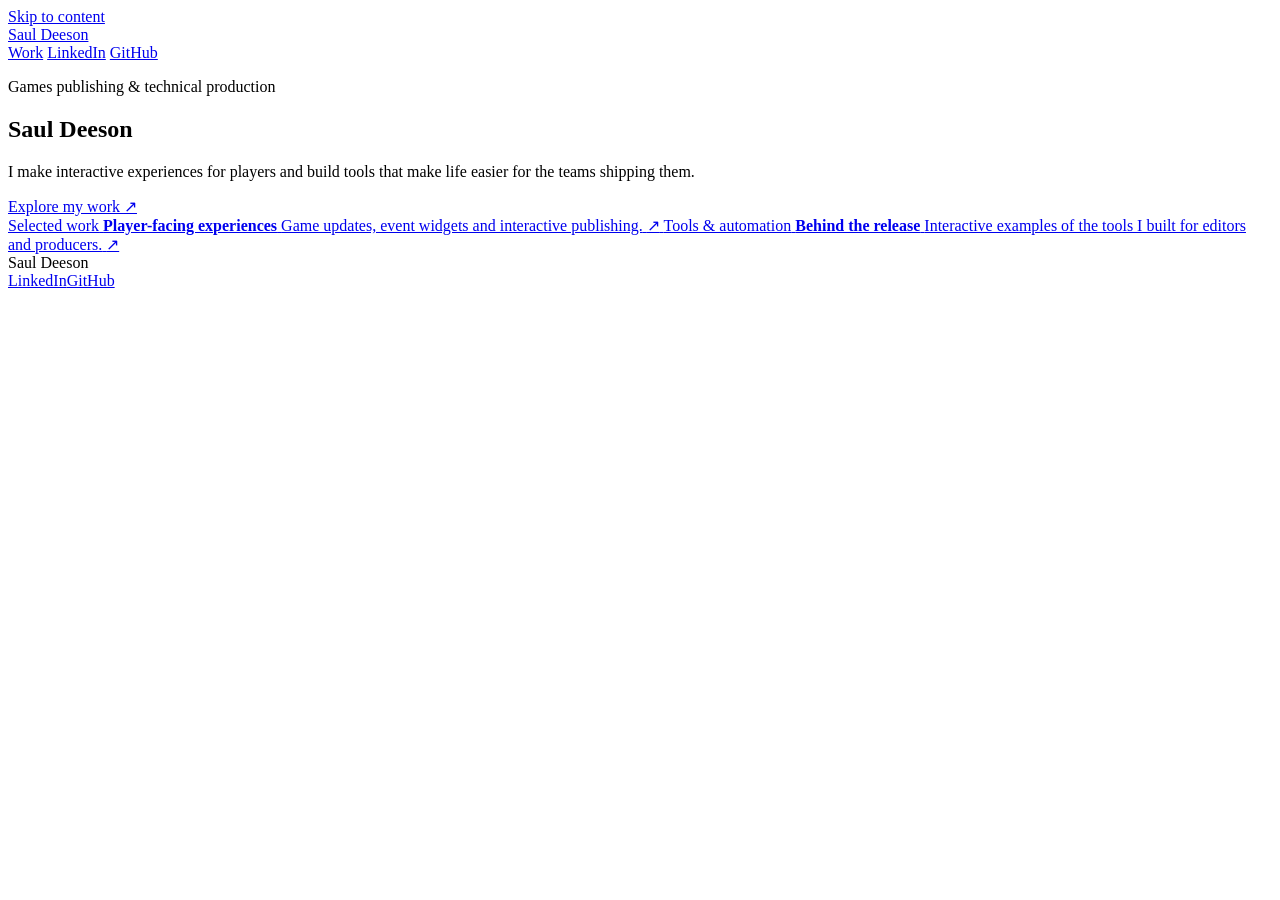
==== public/index.html @ a62ada22 "sauldeeson.com launch For sauldeeson.com, featuring a landing page and a work page showcasing WoT pr" ====
<!doctype html>
<html lang="en">
<head>
  <meta charset="utf-8">
  <meta name="viewport" content="width=device-width, initial-scale=1">
  <meta name="description" content="Saul Deeson. Games publishing, player-facing experiences and production tools.">
  <meta name="theme-color" content="#eae6d8">
  <title>Saul Deeson</title>
  <link rel="icon" href="/assets/mark.svg" type="image/svg+xml">
  <link rel="stylesheet" href="/assets/site.css">
</head>
<body>
  <a class="skip" href="#main">Skip to content</a>
  <header class="top">
    <div class="wrap header">
      <a class="identity" href="/" aria-current="page">
        <span class="mark" aria-hidden="true"><i></i><i></i><i></i><i></i></span> Saul Deeson
      </a>
      <nav class="top-links" aria-label="Main navigation">
        <a href="/work/">Work</a>
        <a href="https://www.linkedin.com/in/sauldeeson/">LinkedIn</a>
        <a href="https://github.com/sauldeeson">GitHub</a>
      </nav>
    </div>
  </header>
  <main id="main" class="wrap home">
    <section class="surface home-hero" aria-labelledby="name">
      <div class="hero-copy">
        <p class="label">Games publishing &amp; technical production</p>
        <h1 id="name">Saul Deeson</h1>
        <p class="lede">I make interactive experiences for players and build tools that make life easier for the teams shipping them.</p>
        <a class="action primary" href="/work/">Explore my work <span aria-hidden="true">↗</span></a>
      </div>
    </section>
    <nav class="home-work surface" aria-label="Explore my work">
      <a href="/work/#selected-work">
        <span class="label">Selected work</span>
        <strong>Player-facing experiences</strong>
        <span>Game updates, event widgets and interactive publishing.</span>
        <span class="home-arrow" aria-hidden="true">↗</span>
      </a>
      <a href="/work/#tools">
        <span class="label">Tools &amp; automation</span>
        <strong>Behind the release</strong>
        <span>Interactive examples of the tools I built for editors and producers.</span>
        <span class="home-arrow" aria-hidden="true">↗</span>
      </a>
    </nav>
  </main>
  <footer class="footer">
    <div class="wrap footer-inner">
      <span>Saul Deeson</span>
      <nav class="top-links" aria-label="Elsewhere">
        <a href="https://www.linkedin.com/in/sauldeeson/">LinkedIn</a><a href="https://github.com/sauldeeson">GitHub</a>
      </nav>
    </div>
  </footer>
</body>
</html>
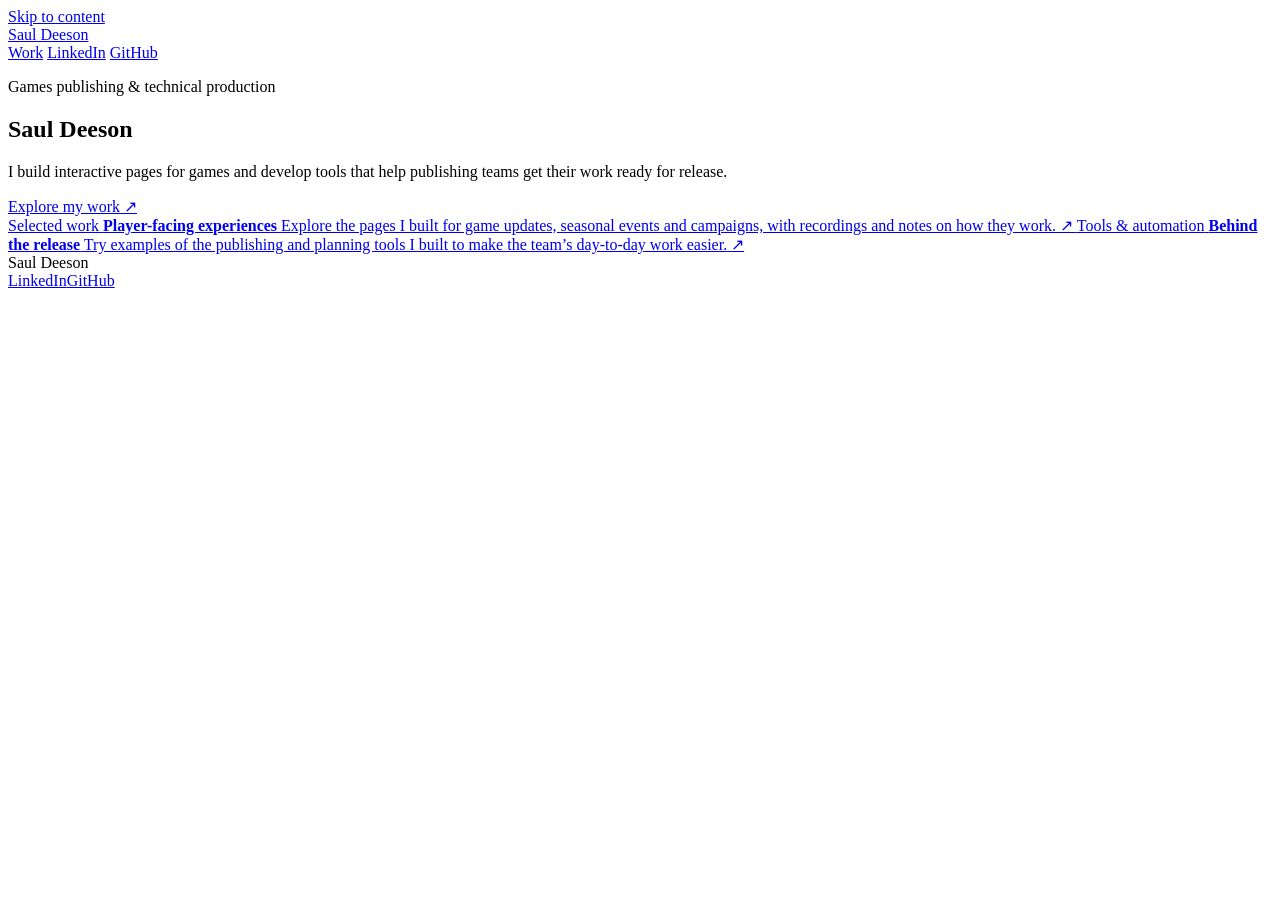
==== commit d6a21f72: "Expanded project write-ups and workflow demos Added context to player-facing projects, including how" ====
--- a/public/index.html
+++ b/public/index.html
@@ -28,7 +28,7 @@
       <div class="hero-copy">
         <p class="label">Games publishing &amp; technical production</p>
         <h1 id="name">Saul Deeson</h1>
-        <p class="lede">I make interactive experiences for players and build tools that make life easier for the teams shipping them.</p>
+        <p class="lede">I build interactive pages for games and develop tools that help publishing teams get their work ready for release.</p>
         <a class="action primary" href="/work/">Explore my work <span aria-hidden="true">↗</span></a>
       </div>
     </section>
@@ -36,13 +36,13 @@
       <a href="/work/#selected-work">
         <span class="label">Selected work</span>
         <strong>Player-facing experiences</strong>
-        <span>Game updates, event widgets and interactive publishing.</span>
+        <span>Explore the pages I built for game updates, seasonal events and campaigns, with recordings and notes on how they work.</span>
         <span class="home-arrow" aria-hidden="true">↗</span>
       </a>
       <a href="/work/#tools">
         <span class="label">Tools &amp; automation</span>
         <strong>Behind the release</strong>
-        <span>Interactive examples of the tools I built for editors and producers.</span>
+        <span>Try examples of the publishing and planning tools I built to make the team’s day-to-day work easier.</span>
         <span class="home-arrow" aria-hidden="true">↗</span>
       </a>
     </nav>
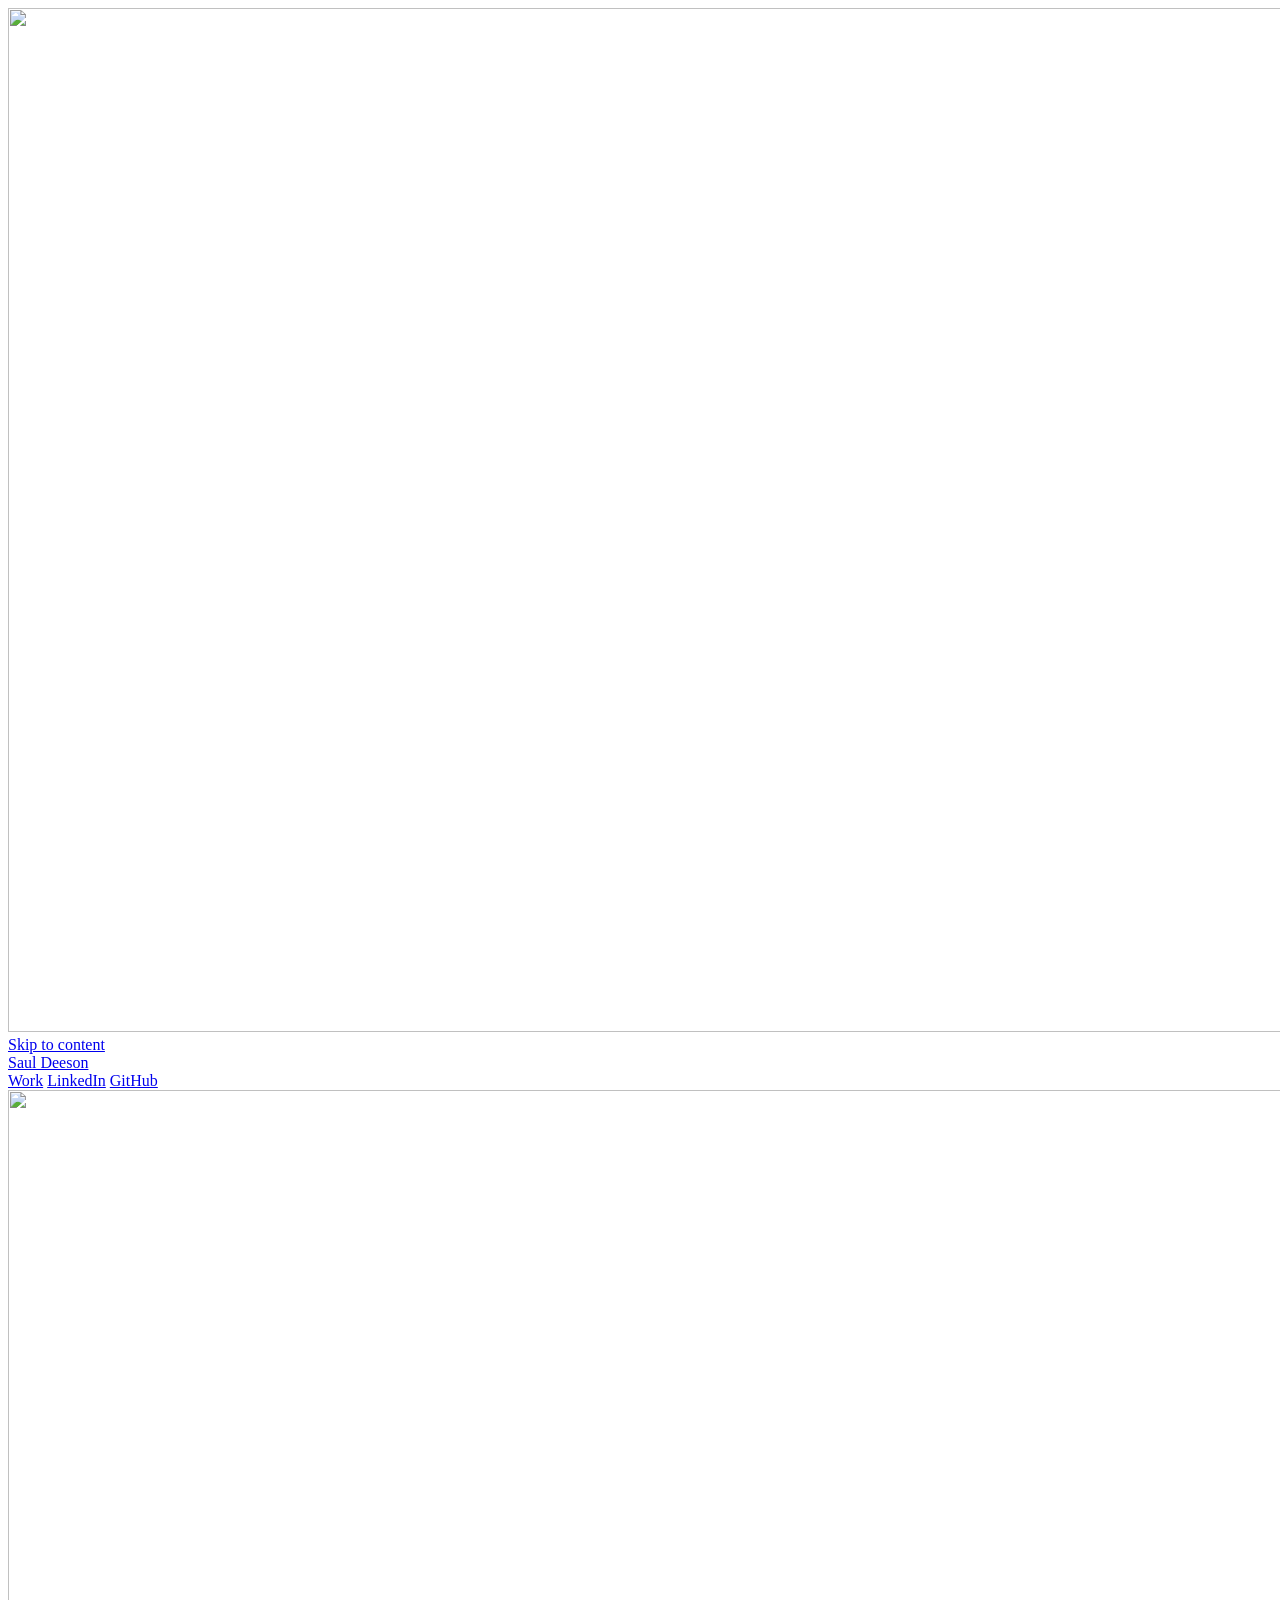
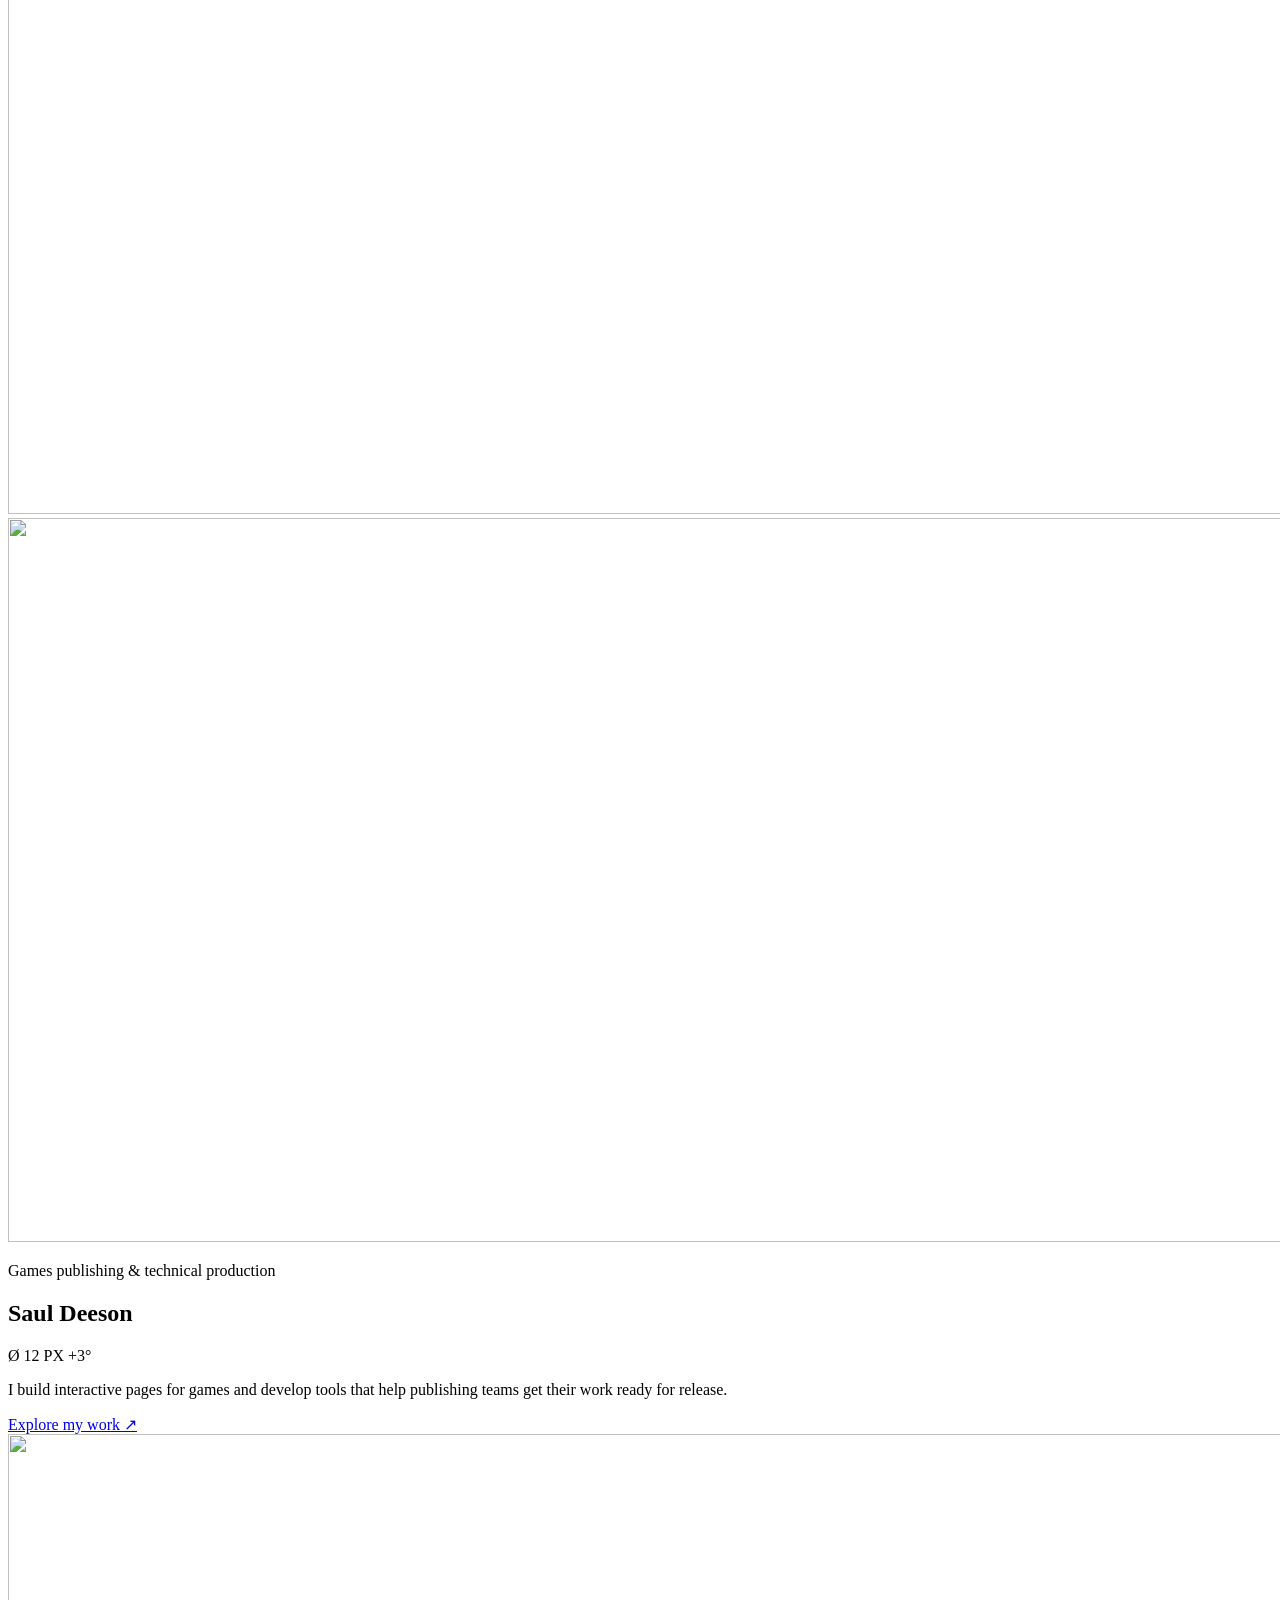
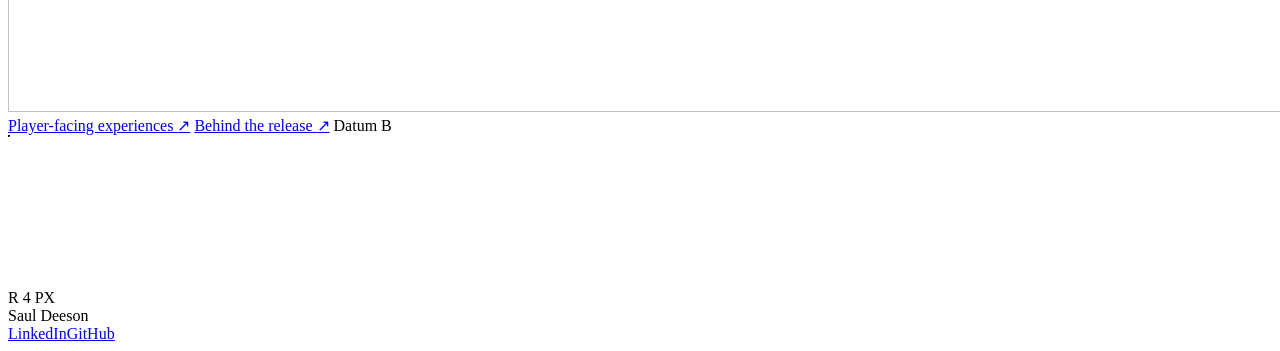
==== commit c5e10bf8: "Redesigned landing and work pages Rebuilt the landing page as a NASA-punk observation deck with an o" ====
--- a/public/index.html
+++ b/public/index.html
@@ -2,20 +2,26 @@
 <html lang="en">
 <head>
   <meta charset="utf-8">
-  <meta name="viewport" content="width=device-width, initial-scale=1">
+  <meta name="viewport" content="width=device-width, initial-scale=1, viewport-fit=cover">
   <meta name="description" content="Saul Deeson. Games publishing, player-facing experiences and production tools.">
   <meta name="theme-color" content="#eae6d8">
   <title>Saul Deeson</title>
   <link rel="icon" href="/assets/mark.svg" type="image/svg+xml">
   <link rel="stylesheet" href="/assets/site.css">
+  <link rel="stylesheet" href="/assets/deck.css">
+  <noscript><style>.deck-arrival { display: none; }</style></noscript>
+  <script type="module" src="/assets/deck.js"></script>
 </head>
-<body>
+<body class="deck-page">
+  <div class="deck-arrival" aria-hidden="true">
+    <img src="/assets/deck/planet.webp"
+      srcset="/assets/deck/planet-small.webp 880w, /assets/deck/planet.webp 1536w"
+      sizes="112vw" width="1536" height="1024" alt="" fetchpriority="high">
+  </div>
   <a class="skip" href="#main">Skip to content</a>
   <header class="top">
-    <div class="wrap header">
-      <a class="identity" href="/" aria-current="page">
-        <span class="mark" aria-hidden="true"><i></i><i></i><i></i><i></i></span> Saul Deeson
-      </a>
+    <div class="header">
+      <a class="identity" href="/" aria-current="page">Saul Deeson</a>
       <nav class="top-links" aria-label="Main navigation">
         <a href="/work/">Work</a>
         <a href="https://www.linkedin.com/in/sauldeeson/">LinkedIn</a>
@@ -23,29 +29,92 @@
       </nav>
     </div>
   </header>
-  <main id="main" class="wrap home">
-    <section class="surface home-hero" aria-labelledby="name">
-      <div class="hero-copy">
-        <p class="label">Games publishing &amp; technical production</p>
-        <h1 id="name">Saul Deeson</h1>
-        <p class="lede">I build interactive pages for games and develop tools that help publishing teams get their work ready for release.</p>
-        <a class="action primary" href="/work/">Explore my work <span aria-hidden="true">↗</span></a>
+  <main id="main">
+    <section class="observation-deck" aria-labelledby="name">
+      <div class="deck-scene" id="deck-scene">
+        <div class="deck-space" aria-hidden="true">
+          <img class="deck-planet" src="/assets/deck/planet.webp"
+            srcset="/assets/deck/planet-small.webp 880w, /assets/deck/planet.webp 1536w"
+            sizes="112vw" width="1536" height="1024" alt="" fetchpriority="high">
+          <div class="deck-stars">
+            <div class="deck-starfield">
+              <i style="--x:21%; --y:19%; --phase:-5.3s"></i>
+              <i style="--x:28%; --y:13%; --phase:-2s"></i>
+              <i style="--x:33%; --y:24%; --phase:-.8s"></i>
+              <i style="--x:38%; --y:17%; --phase:-4.2s"></i>
+              <i style="--x:43%; --y:22%; --phase:-3s"></i>
+              <i style="--x:47%; --y:12%; --phase:-5.8s"></i>
+              <i style="--x:51%; --y:17.5%; --phase:-.4s"></i>
+              <i style="--x:56%; --y:21%; --phase:-6.1s"></i>
+              <i style="--x:60%; --y:14%; --phase:-3.5s"></i>
+              <i style="--x:65%; --y:18%; --phase:-1.6s"></i>
+              <i style="--x:71%; --y:23%; --phase:-4.7s"></i>
+              <i style="--x:76%; --y:15%; --phase:-5.5s"></i>
+              <i style="--x:84%; --y:19%; --phase:-1.9s"></i>
+              <i style="--x:19%; --y:31%; --phase:-2.3s"></i>
+              <i style="--x:50%; --y:35%; --phase:-2.9s"></i>
+              <i style="--x:62%; --y:28%; --phase:-.5s"></i>
+              <i style="--x:34%; --y:57%; --phase:-4s"></i>
+              <i style="--x:42%; --y:50%; --phase:-6.3s"></i>
+              <i style="--x:48%; --y:59%; --phase:-.2s"></i>
+              <i style="--x:53%; --y:54%; --phase:-2.2s"></i>
+              <i style="--x:59%; --y:57%; --phase:-3.8s"></i>
+              <i style="--x:65%; --y:51%; --phase:-2.7s"></i>
+              <i style="--x:73%; --y:50%; --phase:-1.3s"></i>
+              <i style="--x:81%; --y:46%; --phase:-5s"></i>
+            </div>
+          </div>
+          <div class="deck-traffic">
+            <span class="deck-ship"></span><span class="deck-ship"></span><span class="deck-ship"></span>
+          </div>
+        </div>
+        <div class="deck-shade" aria-hidden="true"></div>
+        <div class="deck-supports" aria-hidden="true"></div>
+        <div class="deck-placard" id="deck-beam">
+          <img class="deck-gantry" src="/assets/deck/beam.webp" width="2172" height="724" alt="" fetchpriority="high">
+          <span class="deck-light deck-beam-glow" aria-hidden="true"></span>
+          <p class="deck-role">Games publishing &amp; technical production</p>
+          <h1 id="name">Saul Deeson</h1>
+          <span class="deck-socket" aria-hidden="true"></span>
+          <span class="deck-beam-spec spec-label" aria-hidden="true"><i class="register"></i><i class="hatch"></i><span>Ø 12 PX</span></span>
+          <span class="deck-angle spec-label" aria-hidden="true">
+            <span class="deck-engraving">+3°</span>
+            <svg width="52" height="14" viewBox="0 0 52 14" focusable="false">
+              <path class="deck-angle-datum" d="M1 10h50"/>
+              <path class="deck-angle-rise" d="M1 10h50"/>
+              <path d="M51 6v5"/>
+            </svg>
+          </span>
+        </div>
+        <div class="deck-intro">
+          <p>I build interactive pages for games and develop tools that help publishing teams get their work ready for release.</p>
+          <a class="action primary" href="/work/">Explore my work <span aria-hidden="true">↗</span></a>
+        </div>
+        <div class="deck-railing">
+          <img src="/assets/deck/lit-railing.webp"
+            srcset="/assets/deck/lit-railing-small.webp 1086w, /assets/deck/lit-railing.webp 2172w"
+            sizes="100vw" width="2172" height="278" alt="">
+          <span class="deck-light deck-lamp-shade" aria-hidden="true"></span>
+          <button class="deck-light-trigger" type="button" aria-label="Flicker railing light" hidden></button>
+        </div>
+        <p class="deck-span spec-label" hidden aria-hidden="true"><span class="deck-engraving">Span / <b id="deck-span"></b></span></p>
       </div>
+
+      <nav class="deck-routes" aria-label="Explore my work">
+        <a href="/work/#selected-work" data-deck-route="players">Player-facing experiences <span aria-hidden="true">↗</span></a>
+        <a href="/work/#tools" data-deck-route="tools">Behind the release <span aria-hidden="true">↗</span></a>
+        <span class="deck-sill-datum spec-label" aria-hidden="true"><i class="register"></i> Datum B</span>
+      </nav>
+
+      <svg class="deck-traces" aria-hidden="true" focusable="false">
+        <path class="trace-trunk"></path>
+        <path class="trace-players"></path>
+        <path class="trace-tools"></path>
+        <circle class="trace-players" r="2.1"></circle>
+        <circle class="trace-tools" r="2.1"></circle>
+      </svg>
     </section>
-    <nav class="home-work surface" aria-label="Explore my work">
-      <a href="/work/#selected-work">
-        <span class="label">Selected work</span>
-        <strong>Player-facing experiences</strong>
-        <span>Explore the pages I built for game updates, seasonal events and campaigns, with recordings and notes on how they work.</span>
-        <span class="home-arrow" aria-hidden="true">↗</span>
-      </a>
-      <a href="/work/#tools">
-        <span class="label">Tools &amp; automation</span>
-        <strong>Behind the release</strong>
-        <span>Try examples of the publishing and planning tools I built to make the team’s day-to-day work easier.</span>
-        <span class="home-arrow" aria-hidden="true">↗</span>
-      </a>
-    </nav>
+    <div class="deck-footing" aria-hidden="true"><span class="spec-label"><i class="hatch"></i> R 4 PX</span></div>
   </main>
   <footer class="footer">
     <div class="wrap footer-inner">
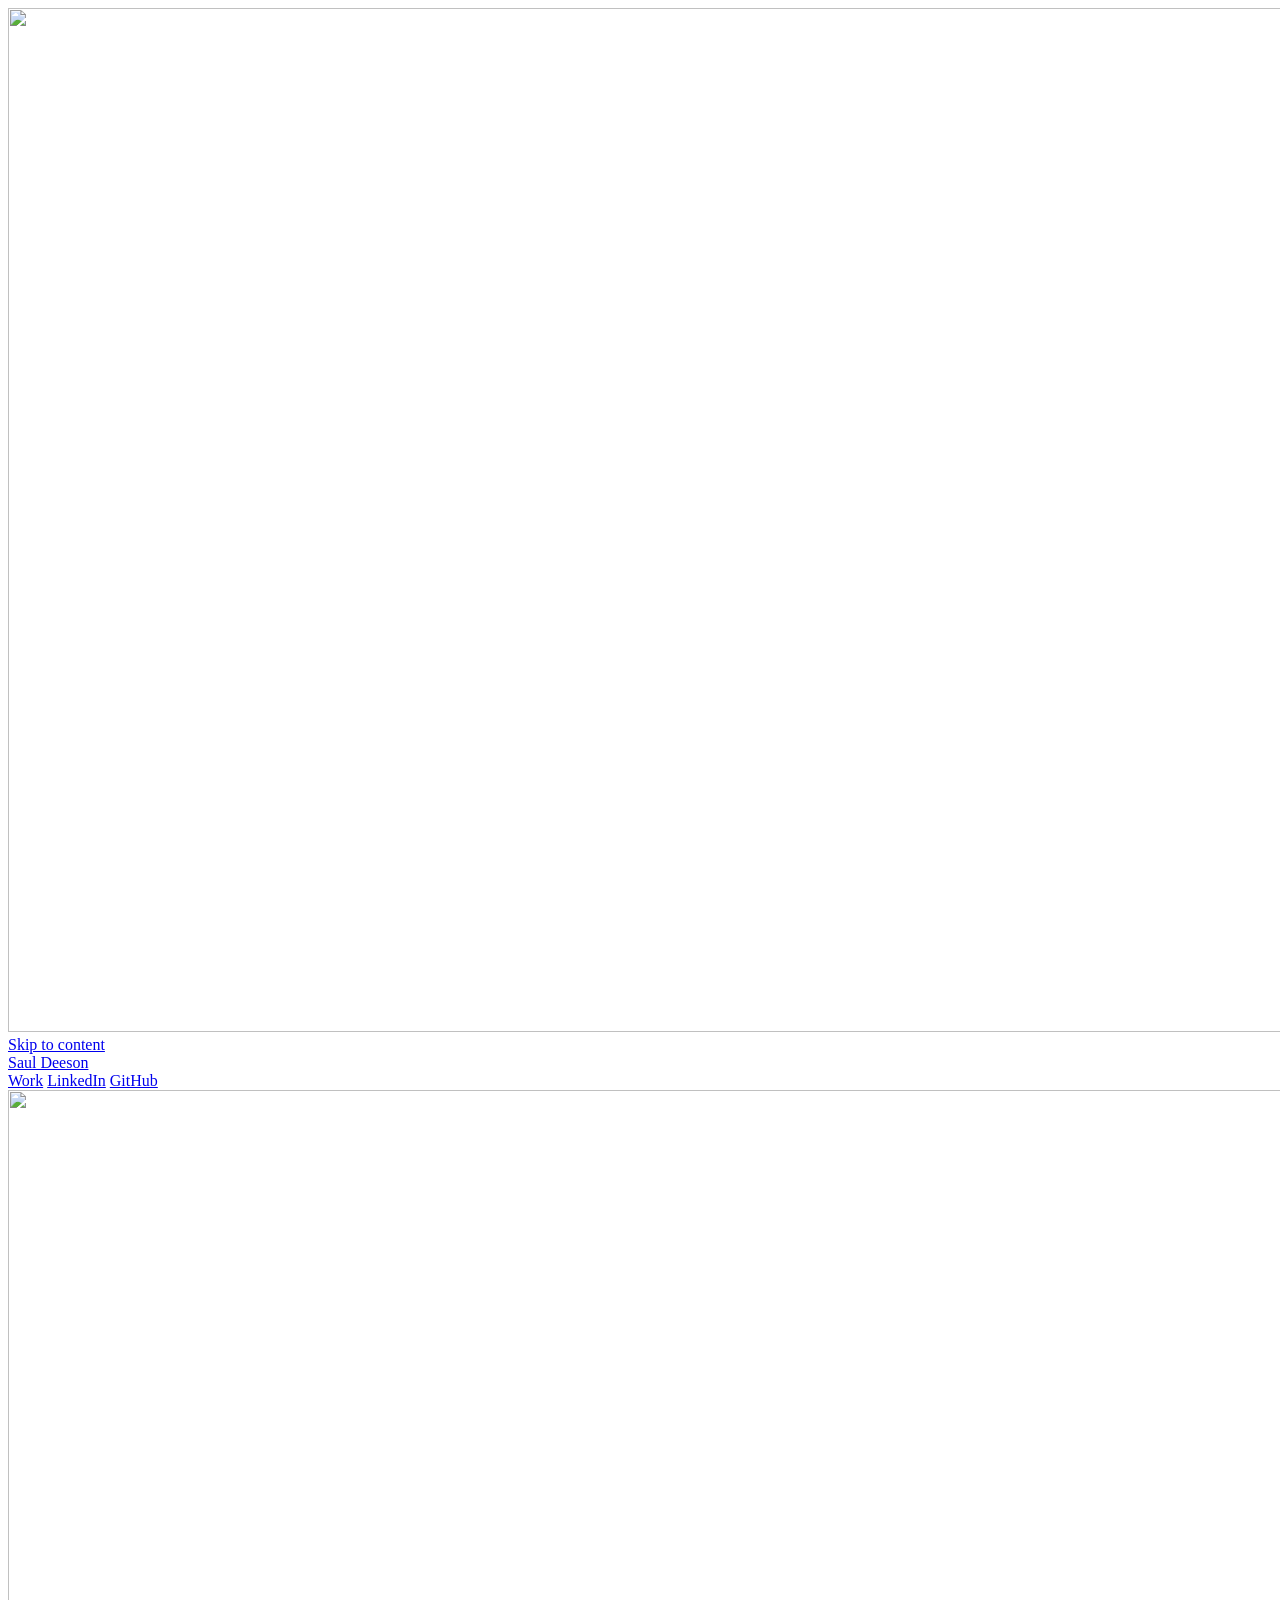
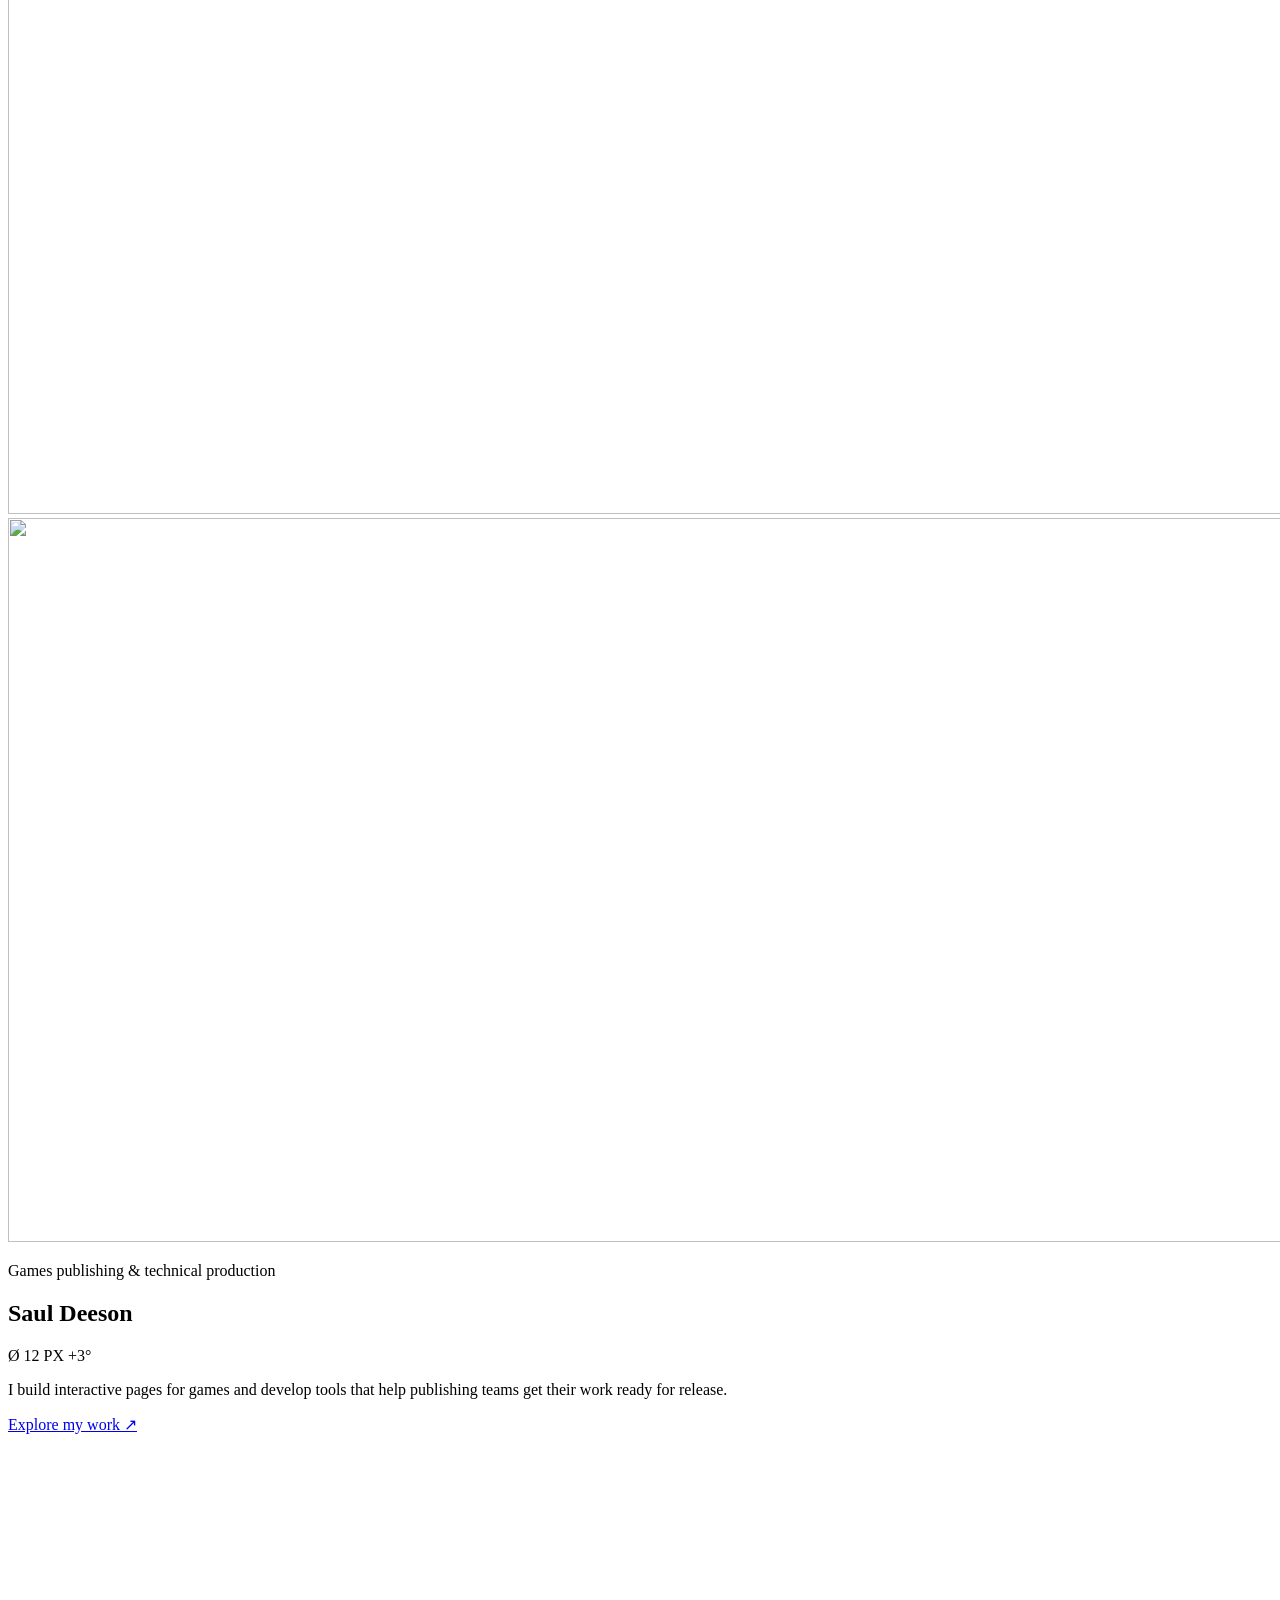
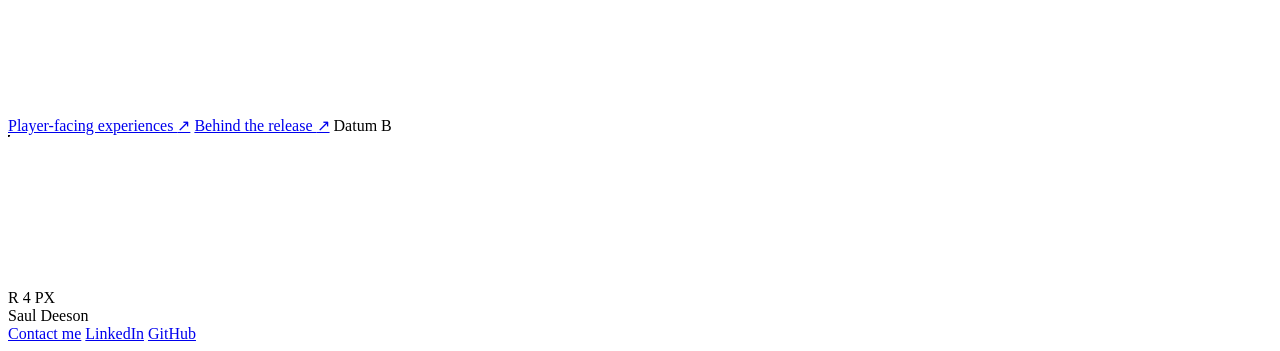
==== commit 9131c02f: "Added CV, update work, contact Added dedicated CV section to Work page, with download button. Added " ====
--- a/public/index.html
+++ b/public/index.html
@@ -119,8 +119,10 @@
   <footer class="footer">
     <div class="wrap footer-inner">
       <span>Saul Deeson</span>
-      <nav class="top-links" aria-label="Elsewhere">
-        <a href="https://www.linkedin.com/in/sauldeeson/">LinkedIn</a><a href="https://github.com/sauldeeson">GitHub</a>
+      <nav class="top-links" aria-label="Contact and profiles">
+        <a href="mailto:saul@sauldeeson.com">Contact me</a>
+        <a href="https://www.linkedin.com/in/sauldeeson/">LinkedIn</a>
+        <a href="https://github.com/sauldeeson">GitHub</a>
       </nav>
     </div>
   </footer>
